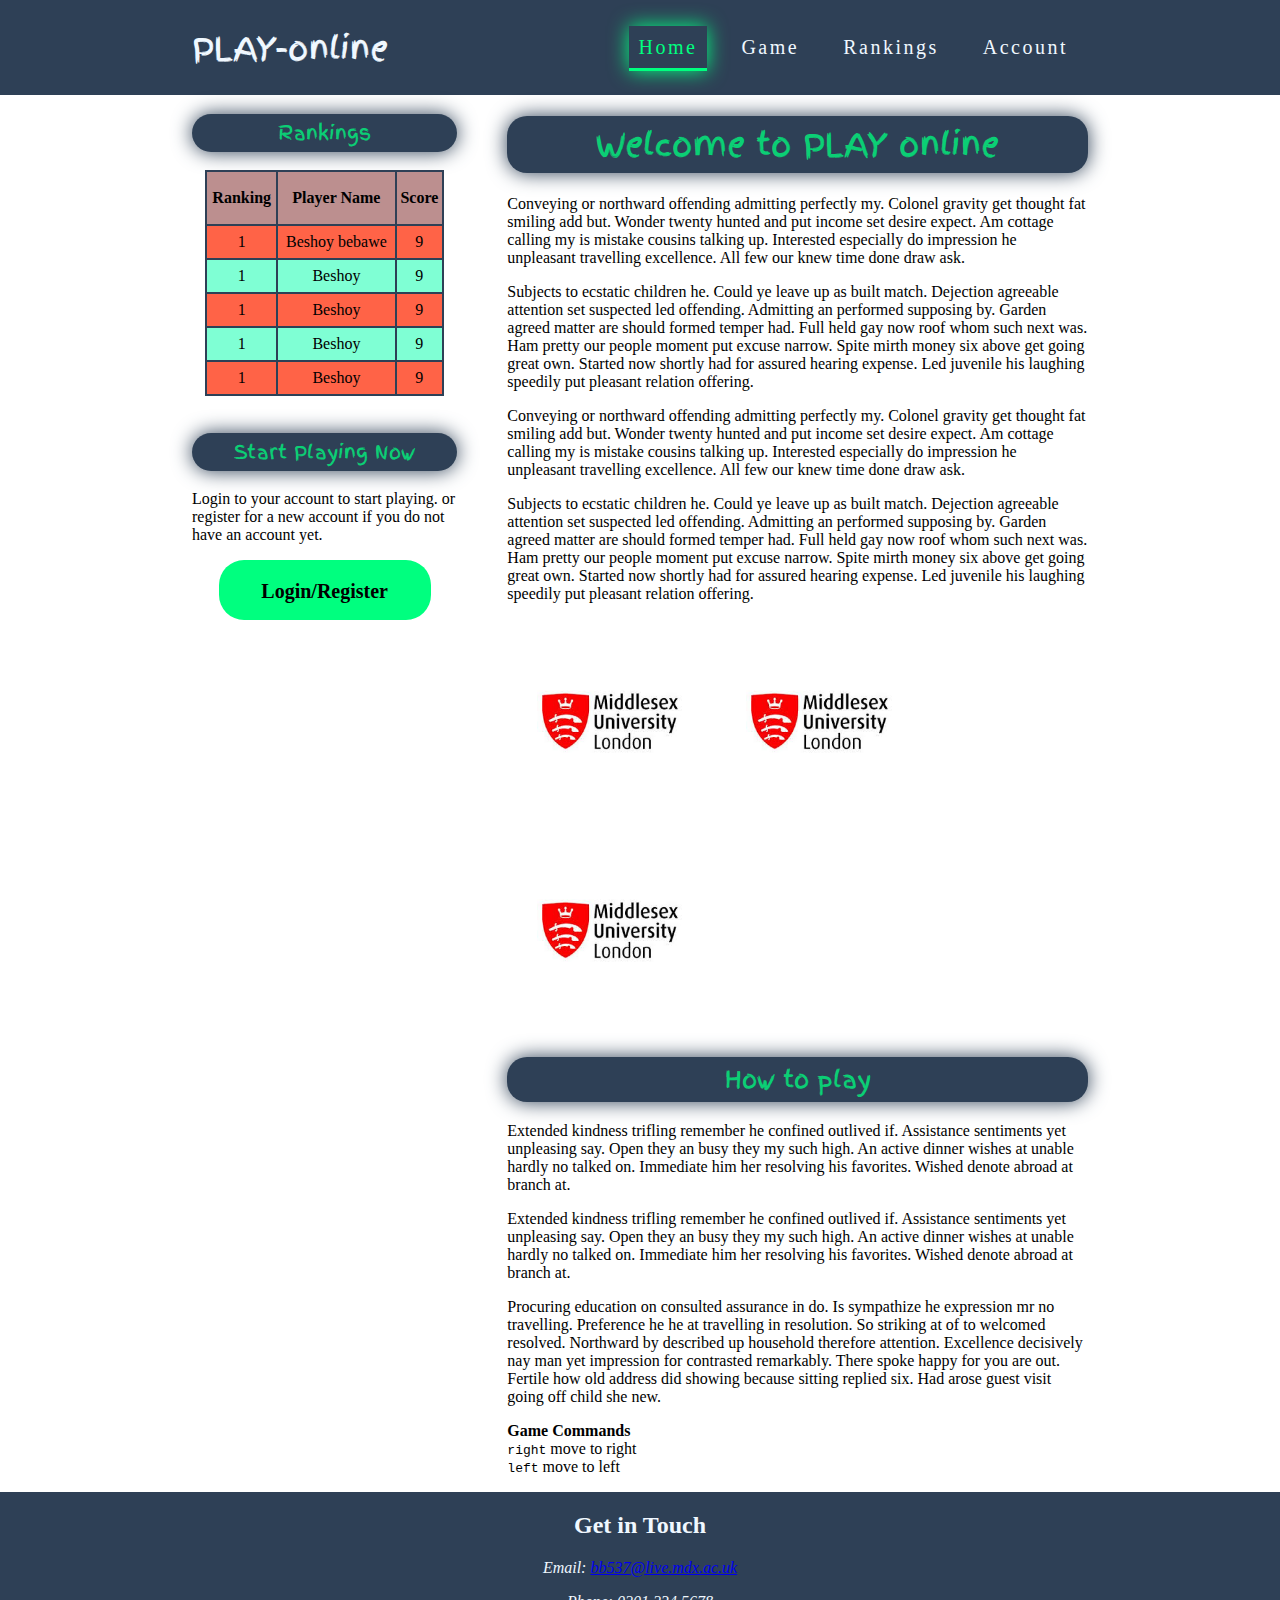
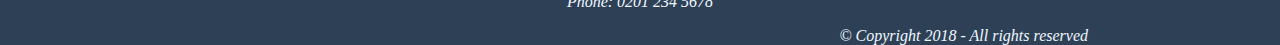
==== index.html @ 8eccb46e "initial commit" ====
<!doctype html>
<!-- Begin html5 document, document language is set to english -->
<html lang="en-GB">
    <!-- Begin head element, contains metadata and external resources -->

    <head>
        <meta charset="utf-8">
        <title>Play Online | Home Page</title>
        <meta name="viewport" content="width=device-width, initial-scale=1.0">
        <meta name="description" content="">
        <meta name="author" content="Beshoy Bebawe">
        <!-- Font Awesome icons cdn -->
        <link rel="stylesheet" href="https://use.fontawesome.com/releases/v5.3.1/css/all.css" integrity="sha384-mzrmE5qonljUremFsqc01SB46JvROS7bZs3IO2EmfFsd15uHvIt+Y8vEf7N7fWAU"
            crossorigin="anonymous">
        <!-- Google fonts -->
        <link href="https://fonts.googleapis.com/css?family=Finger+Paint" rel="stylesheet">
        <!-- CSS external stylesheet -->
        <link rel="stylesheet" href="css/main.css">
        <!-- Html5 shim for legacy browsers support, hosted by google -->
        <!--[if lt IE 9]>
        <script src="http://html5shiv.googlecode.com/svn/trunk/html5.js"></script>
    <![endif]-->
    </head>
    <!-- End head element -->
    <!-- Begin document body, contains page visible content -->

    <body class="grid">
        <!-- Begin document header, contains logo and navigation menu -->
        <header role="banner">
            <div class="header-grid">
                <!-- Begin navigation menu -->
                <span id="logo" class="col col-3">
                    <a href="index.html">PLAY-online</a>
                </span>
                <nav role="navigation" class="col col-6">
                    <ul>
                        <li><a href="index.html" id="current"><i class="fas fa-home"></i> home</a></li>
                        <li><a href="game.html"><i class="fas fa-gamepad"></i> game</a></li>
                        <li><a href="rankings.html"><i class="fas fa-trophy"></i> rankings</a></li>
                        <li><a href="account.html"><i class="fas fa-user"></i> account</a></li>
                    </ul>
                </nav>
                <!-- End navigation menu -->
            </div>
        </header>
        <!-- End document header -->
        <!-- Begin document main -->
        <main role="main" class="main-grid">
            <!-- Begin main grid right column -->
            <div class="right-col">
                <article>
                    <h1 class="main-heading">Welcome to PLAY online</h1>
                    <p>Conveying or northward offending admitting perfectly my. Colonel gravity get thought fat smiling
                        add
                        but. Wonder twenty hunted and put income set desire expect. Am cottage calling my is mistake
                        cousins talking up. Interested especially do impression he unpleasant travelling excellence.
                        All
                        few our knew time done draw ask.</p>
                    <p>Subjects to ecstatic children he. Could ye leave up as built match. Dejection agreeable
                        attention
                        set suspected led offending. Admitting an performed supposing by. Garden agreed matter are
                        should
                        formed temper had. Full held gay now roof whom such next was. Ham pretty our people moment put
                        excuse narrow. Spite mirth money six above get going great own. Started now shortly had for
                        assured
                        hearing expense. Led juvenile his laughing speedily put pleasant relation offering.</p>
                    <p>Conveying or northward offending admitting perfectly my. Colonel gravity get thought fat smiling
                        add
                        but. Wonder twenty hunted and put income set desire expect. Am cottage calling my is mistake
                        cousins talking up. Interested especially do impression he unpleasant travelling excellence.
                        All
                        few our knew time done draw ask.</p>
                    <p>Subjects to ecstatic children he. Could ye leave up as built match. Dejection agreeable
                        attention
                        set suspected led offending. Admitting an performed supposing by. Garden agreed matter are
                        should
                        formed temper had. Full held gay now roof whom such next was. Ham pretty our people moment put
                        excuse narrow. Spite mirth money six above get going great own. Started now shortly had for
                        assured
                        hearing expense. Led juvenile his laughing speedily put pleasant relation offering.</p>
                    <img src="img/demo.jpg" alt="" title="">
                    <img src="img/demo.jpg" alt="" title="">
                    <img src="img/demo.jpg" alt="" title="">
                    <br>
                    <h2 class="secondary-heading">How to play</h2>
                    <p>Extended kindness trifling remember he confined outlived if. Assistance sentiments yet
                        unpleasing
                        say. Open they an busy they my such high. An active dinner wishes at unable hardly no talked
                        on.
                        Immediate him her resolving his favorites. Wished denote abroad at branch at.</p>
                    <p>Extended kindness trifling remember he confined outlived if. Assistance sentiments yet
                        unpleasing
                        say. Open they an busy they my such high. An active dinner wishes at unable hardly no talked
                        on.
                        Immediate him her resolving his favorites. Wished denote abroad at branch at.</p>
                    <p>Procuring education on consulted assurance in do. Is sympathize he expression mr no travelling.
                        Preference he he at travelling in resolution. So striking at of to welcomed resolved. Northward
                        by
                        described up household therefore attention. Excellence decisively nay man yet impression for
                        contrasted remarkably. There spoke happy for you are out. Fertile how old address did showing
                        because sitting replied six. Had arose guest visit going off child she new.</p>
                    <p><b>Game Commands</b><br>
                        <code>right</code> move to right<br>
                        <code>left</code> move to left<br>

                    </p>


                </article>
            </div>
            <!-- End main grid right column -->
            <!-- Begin main grid left column -->
            <div class="left-col">
                <section>
                    <h3 class="third-heading">Rankings</h3>
                    <table id="ranking-table">
                        <tr>
                            <th>Ranking</th>
                            <th>Player Name</th>
                            <th>Score</th>
                        </tr>
                        <tr>
                            <td>1</td>
                            <td>Beshoy bebawe</td>
                            <td>9</td>
                        </tr>
                        <tr>
                            <td>1</td>
                            <td>Beshoy</td>
                            <td>9</td>
                        </tr>
                        <tr>
                            <td>1</td>
                            <td>Beshoy</td>
                            <td>9</td>
                        </tr>
                        <tr>
                            <td>1</td>
                            <td>Beshoy</td>
                            <td>9</td>
                        </tr>
                        <tr>
                            <td>1</td>
                            <td>Beshoy</td>
                            <td>9</td>
                        </tr>
                    </table>
                    <br>
                </section>
                <section>
                    <h3 class="third-heading">Start Playing Now</h3>
                    <p>Login to your account to start playing. or register for a new account if you do not have an
                        account
                        yet.</p>
                    <a href="account.html" class="login-reg-btn"><strong>Login/Register</strong></a>
                </section>
            </div>
            <!-- End main grid left column -->
        </main>
        <!-- End document main -->
        <!-- Begin document footer, contains contact and copyright info -->
        <footer role="contentinfo">
            <div class="footer-grid">
                <div class="footer-info">
                    <h2 class="footer-heading">Get in Touch</h2>
                    <address>
                        <p><i class="fas fa-envelope"></i> Email: <a href="mailto:bb537@live.mdx.ac.uk">bb537@live.mdx.ac.uk</a></p>
                        <p><i class="fas fa-phone-square"></i> Phone: 0201 234 5678</p>
                    </address>
                </div>
                <div class="copyright"><i>&copy; Copyright 2018 - All rights reserved</i></div>
            </div>
        </footer>
        <!-- End document footer -->
    </body>
    <!-- End document body -->

</html>
<!-- End html5 document -->
---- css/main.css ----
body {
    margin: 0;
    padding: 0;
}

.left-col img {
    display: block;
    width: 60%;
    margin: 0 auto;
    align-content: center;
}

.right-col img {
    display: inline-block;
    width: 25%;
    margin: 0 auto;
    padding: 30px;
}

.login-reg-btn {
    background-color: springgreen;
    color: black;
    font-size: 20px;
    display: block;
    width: 80%;
    height: 40px;
    margin: 0 auto;
    text-align: center;
    padding-top: 20px;
    border-radius: 25px;
    text-decoration-line: none;
}

.login-reg-btn:hover {
    opacity: .5;
}

/* Ranking table styles 
-----------------------*/

#ranking-table {
    width: 90%;
    margin: 0 auto;
    border-collapse: collapse;
    border: 2px solid #2e4056;
}

#ranking-table, #ranking-table th, #ranking-table td {
    border: 2px solid #2e4056;
}

#ranking-table th {
    height: 50px;
    background-color: rosybrown;
}

#ranking-table td {
    height: 30px;
}

#ranking-table tr:nth-child(odd) {
    background-color: aquamarine;
}

#ranking-table tr:nth-child(even) {
    background-color: tomato;
}

/* grid layout styles 
----------------------*/

.grid {
    display: grid;
    grid-template-rows: 3;
}

.header-grid, .main-grid, .footer-grid {
    display: grid;
    width: 70%;
    margin: 0 auto;
}

.header-grid {
    grid-row: 1;
    grid-template-columns: 1fr 2fr;
}

.main-grid {
    grid-row: 2;
    grid-template-columns: 1fr 2fr;
    grid-column-gap: 50px;
}

.right-col {
    grid-column: 2/4;
    grid-row: 1;
}

.left-col {
    grid-column: 1/2;
    grid-row: 1;
}

.footer-grid {
    grid-row: 3;
    grid-template-rows: 2;
}

.footer-info {
    grid-row: 1;
    text-align: center;
}

.copyright {
    grid-row: 2;
}

header, footer {
    background-color: #2e4056;
}

/* logo styles 
---------------*/

#logo {
    font-family: 'Finger Paint', cursive;
    font-size: 32px;
    display: inline-block;
    margin-top: 25px;
}

#logo:hover {
    opacity: .5;
}

#logo a {
    color: aliceblue;
    text-decoration-line: none;
}

/* navigation menu styles 
--------------------------*/

nav {
    float: right;
    min-width: 40%;
    text-align: right;
}

nav ul {
    list-style-type: none;
}

nav ul li {
    display: inline-block;
    padding: 20px 10px;
}

nav ul a {
    text-decoration-line: none;
    color: aliceblue;
    font-size: 20px;
    padding: 10px;
    text-transform: capitalize;
    letter-spacing: 2.5px;
}

nav ul a:hover {
    color: black;
    background-color: aquamarine;
    box-shadow: 0 0 20px;
}

nav ul a:active {
    color: yellowgreen;
}

nav ul a#current {
    color: springgreen;
    border-bottom: 3px solid springgreen;
    box-shadow: 0 0 20px;
}

/* page headings styles 
------------------------*/

.main-heading, .secondary-heading, .third-heading {
    background-color: #2e4056;
    /* color: springgreen; */
    color: rgba(0, 255, 128, 0.76);
    font-family: 'Finger Paint', cursive;
    padding: 5px;
    text-align: center;
    box-shadow: #2e4056 0 0 20px;
    border-radius: 20px;
    font-weight: normal;
}

/* footer styles 
----------------*/

footer {
    color: aliceblue;
}

.footer-heading {
    text-align: center;
}

.copyright {
    text-align: right;
}

table {
    border: 1px solid red;
    text-align: center;
}

/* media queries
----------------*/

@media(max-width: 1240px) {
    .header-grid, .main-grid, .footer-grid {
        width: 100%;
    }
}

@media(max-width: 890px) {}
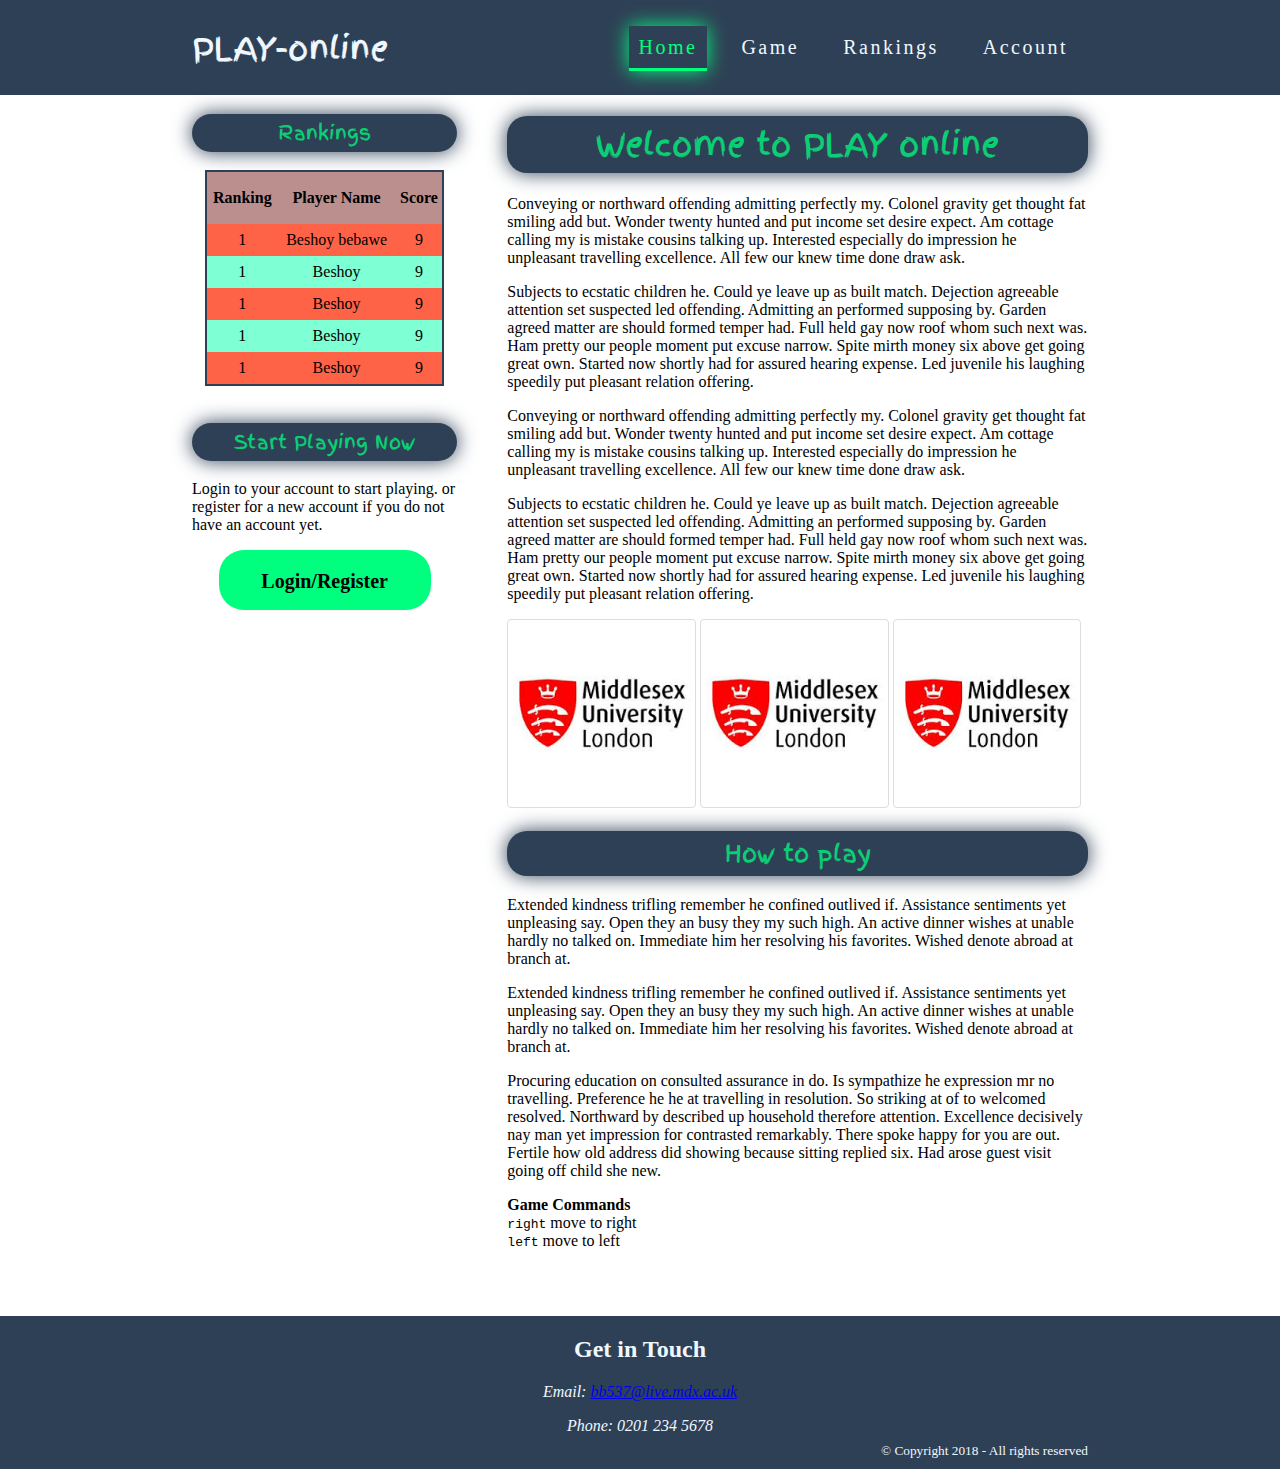
==== commit 0607c4fe: "imporves code quality" ====
--- a/index.html
+++ b/index.html
@@ -1,7 +1,7 @@
 <!doctype html>
-<!-- Begin html5 document, document language is set to english -->
+<!-- Begin html5 document -->
 <html lang="en-GB">
-    <!-- Begin head element, contains metadata and external resources -->
+    <!-- Begin head element -->
 
     <head>
         <meta charset="utf-8">
@@ -19,20 +19,20 @@
         <!-- Html5 shim for legacy browsers support, hosted by google -->
         <!--[if lt IE 9]>
         <script src="http://html5shiv.googlecode.com/svn/trunk/html5.js"></script>
-    <![endif]-->
+        <![endif]-->
     </head>
     <!-- End head element -->
-    <!-- Begin document body, contains page visible content -->
+    <!-- Begin document body -->
 
     <body class="grid">
-        <!-- Begin document header, contains logo and navigation menu -->
+        <!-- Begin document header -->
         <header role="banner">
             <div class="header-grid">
                 <!-- Begin navigation menu -->
-                <span id="logo" class="col col-3">
+                <span id="logo">
                     <a href="index.html">PLAY-online</a>
                 </span>
-                <nav role="navigation" class="col col-6">
+                <nav role="navigation">
                     <ul>
                         <li><a href="index.html" id="current"><i class="fas fa-home"></i> home</a></li>
                         <li><a href="game.html"><i class="fas fa-gamepad"></i> game</a></li>
@@ -48,7 +48,7 @@
         <main role="main" class="main-grid">
             <!-- Begin main grid right column -->
             <div class="right-col">
-                <article>
+                <article role="article">
                     <h1 class="main-heading">Welcome to PLAY online</h1>
                     <p>Conveying or northward offending admitting perfectly my. Colonel gravity get thought fat smiling
                         add
@@ -158,7 +158,7 @@
             <!-- End main grid left column -->
         </main>
         <!-- End document main -->
-        <!-- Begin document footer, contains contact and copyright info -->
+        <!-- Begin document footer -->
         <footer role="contentinfo">
             <div class="footer-grid">
                 <div class="footer-info">
@@ -168,7 +168,7 @@
                         <p><i class="fas fa-phone-square"></i> Phone: 0201 234 5678</p>
                     </address>
                 </div>
-                <div class="copyright"><i>&copy; Copyright 2018 - All rights reserved</i></div>
+                <div class="copyright"><small>&copy; Copyright 2018 - All rights reserved</small></div>
             </div>
         </footer>
         <!-- End document footer -->
--- a/css/main.css
+++ b/css/main.css
@@ -1,20 +1,13 @@
+/* Global styles 
+-----------------*/
+
 body {
     margin: 0;
     padding: 0;
 }
 
-.left-col img {
-    display: block;
-    width: 60%;
-    margin: 0 auto;
-    align-content: center;
-}
-
-.right-col img {
-    display: inline-block;
-    width: 25%;
-    margin: 0 auto;
-    padding: 30px;
+header, footer {
+    background-color: #2e4056;
 }
 
 .login-reg-btn {
@@ -35,37 +28,6 @@
     opacity: .5;
 }
 
-/* Ranking table styles 
------------------------*/
-
-#ranking-table {
-    width: 90%;
-    margin: 0 auto;
-    border-collapse: collapse;
-    border: 2px solid #2e4056;
-}
-
-#ranking-table, #ranking-table th, #ranking-table td {
-    border: 2px solid #2e4056;
-}
-
-#ranking-table th {
-    height: 50px;
-    background-color: rosybrown;
-}
-
-#ranking-table td {
-    height: 30px;
-}
-
-#ranking-table tr:nth-child(odd) {
-    background-color: aquamarine;
-}
-
-#ranking-table tr:nth-child(even) {
-    background-color: tomato;
-}
-
 /* grid layout styles 
 ----------------------*/
 
@@ -115,8 +77,26 @@
     grid-row: 2;
 }
 
-header, footer {
-    background-color: #2e4056;
+.left-col img {
+    display: block;
+    width: 60%;
+    margin: 0 auto;
+    align-content: center;
+}
+
+.right-col img {
+    box-sizing: border-box;
+    display: inline-block;
+    width: 32.5%;
+    margin: 0 auto;
+    padding: 30px;
+    border: 1px solid #ddd;
+    border-radius: 4px;
+    padding: 5px;
+}
+
+.right-col img:hover {
+    box-shadow: 0 0 2px 1px rgba(0, 140, 186, 0.5);
 }
 
 /* logo styles 
@@ -186,7 +166,6 @@
 
 .main-heading, .secondary-heading, .third-heading {
     background-color: #2e4056;
-    /* color: springgreen; */
     color: rgba(0, 255, 128, 0.76);
     font-family: 'Finger Paint', cursive;
     padding: 5px;
@@ -201,6 +180,7 @@
 
 footer {
     color: aliceblue;
+    margin-top: 50px;
 }
 
 .footer-heading {
@@ -208,12 +188,102 @@
 }
 
 .copyright {
+    position: relative;
+    bottom: 10px;
     text-align: right;
 }
 
 table {
     border: 1px solid red;
     text-align: center;
+}
+
+/* Ranking table styles 
+-----------------------*/
+
+#ranking-table {
+    width: 90%;
+    margin: 0 auto;
+    border-collapse: collapse;
+    border: 2px solid #2e4056;
+}
+
+/* #ranking-table, #ranking-table th, #ranking-table td {
+    border: 2px solid #2e4056;
+} */
+
+#ranking-table th {
+    height: 50px;
+    background-color: rosybrown;
+}
+
+#ranking-table td {
+    height: 30px;
+}
+
+#ranking-table tr:nth-child(odd) {
+    background-color: aquamarine;
+}
+
+#ranking-table tr:nth-child(even) {
+    background-color: tomato;
+}
+
+/* registration form styles 
+---------------------------*/
+
+#registration-form {
+    width: 80%;
+    margin: 0 auto;
+}
+
+legend {
+    margin-bottom: 20px;
+}
+
+input {
+    display: block;
+    width: 70%;
+    height: 25px;
+    margin-left: 15%;
+    margin-top: 10px;
+    margin-bottom: 5px;
+}
+
+label {
+    margin-left: 5px;
+}
+
+form span {
+    color: red;
+    margin-left: 10px;
+}
+
+#register-button {
+    display: block;
+    width: 70%;
+    margin: 10px auto;
+    background-color: #66ccff;
+    padding: 10px;
+}
+
+#clear-button {
+    background-color: #b3b3b3;
+    display: block;
+    width: 70%;
+    margin: 0 auto;
+    padding: 5px;
+}
+
+/* Login form styles 
+--------------------*/
+
+#login-button {
+    display: block;
+    width: 70%;
+    margin: 10px auto;
+    background-color: #80ff00;
+    padding: 10px;
 }
 
 /* media queries
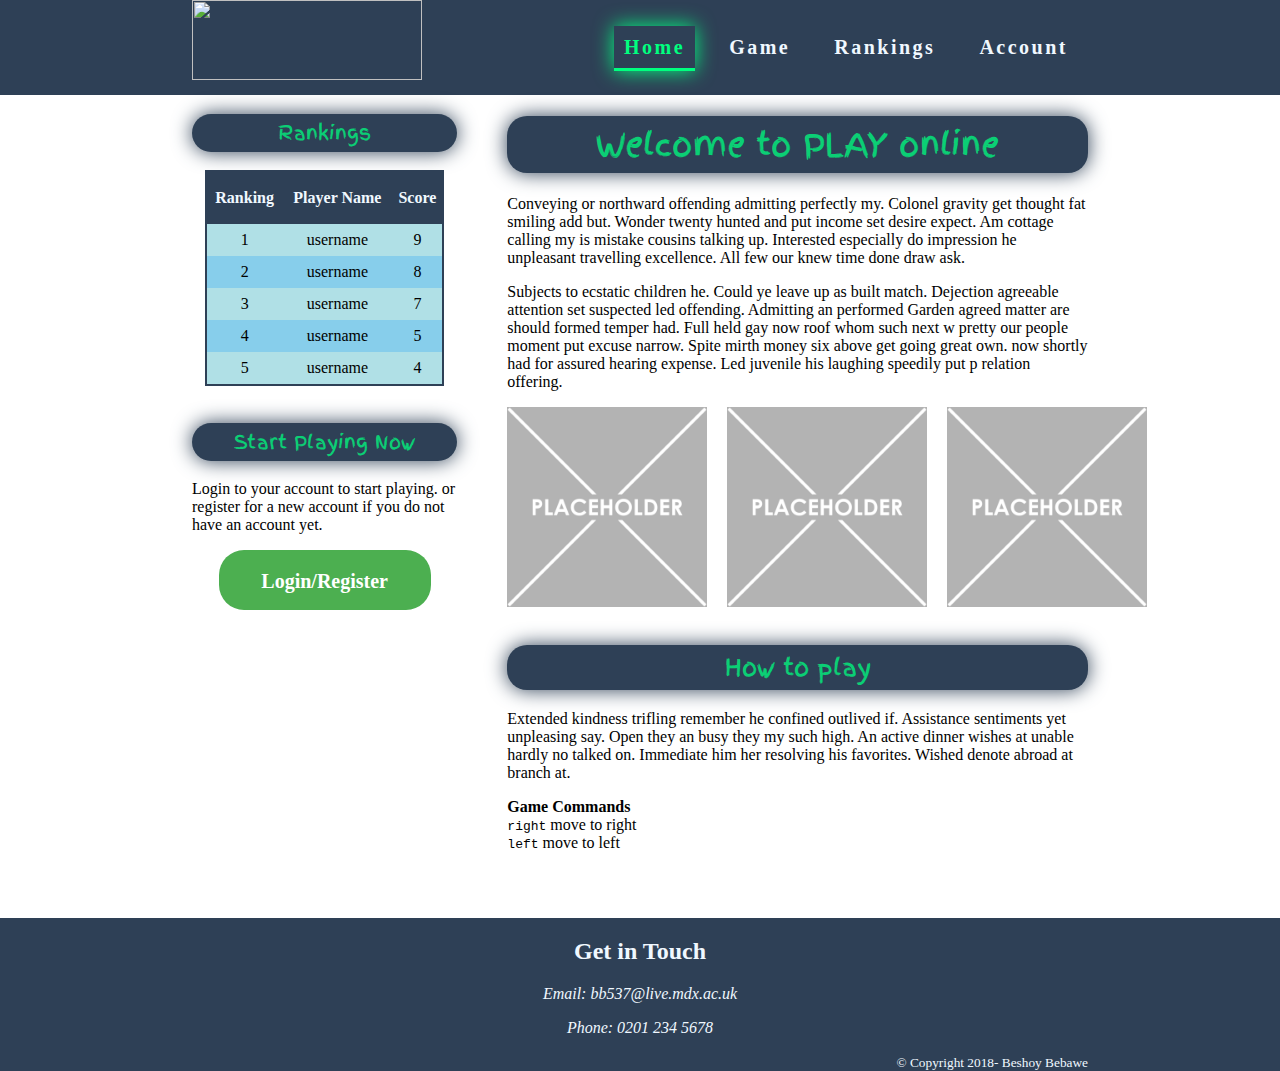
==== commit 40585026: "improves project marking scheme" ====
--- a/index.html
+++ b/index.html
@@ -1,6 +1,6 @@
 <!doctype html>
 <!-- Begin html5 document -->
-<html lang="en-GB">
+<html lang="en">
     <!-- Begin head element -->
 
     <head>
@@ -25,139 +25,104 @@
     <!-- Begin document body -->
 
     <body class="grid">
-        <!-- Begin document header -->
-        <header role="banner">
-            <div class="header-grid">
-                <!-- Begin navigation menu -->
-                <span id="logo">
-                    <a href="index.html">PLAY-online</a>
-                </span>
-                <nav role="navigation">
-                    <ul>
-                        <li><a href="index.html" id="current"><i class="fas fa-home"></i> home</a></li>
-                        <li><a href="game.html"><i class="fas fa-gamepad"></i> game</a></li>
-                        <li><a href="rankings.html"><i class="fas fa-trophy"></i> rankings</a></li>
-                        <li><a href="account.html"><i class="fas fa-user"></i> account</a></li>
-                    </ul>
-                </nav>
-                <!-- End navigation menu -->
-            </div>
-        </header>
-        <!-- End document header -->
-        <!-- Begin document main -->
-        <main role="main" class="main-grid">
-            <!-- Begin main grid right column -->
-            <div class="right-col">
-                <article role="article">
-                    <h1 class="main-heading">Welcome to PLAY online</h1>
-                    <p>Conveying or northward offending admitting perfectly my. Colonel gravity get thought fat smiling
-                        add
-                        but. Wonder twenty hunted and put income set desire expect. Am cottage calling my is mistake
-                        cousins talking up. Interested especially do impression he unpleasant travelling excellence.
-                        All
-                        few our knew time done draw ask.</p>
-                    <p>Subjects to ecstatic children he. Could ye leave up as built match. Dejection agreeable
-                        attention
-                        set suspected led offending. Admitting an performed supposing by. Garden agreed matter are
-                        should
-                        formed temper had. Full held gay now roof whom such next was. Ham pretty our people moment put
-                        excuse narrow. Spite mirth money six above get going great own. Started now shortly had for
-                        assured
-                        hearing expense. Led juvenile his laughing speedily put pleasant relation offering.</p>
-                    <p>Conveying or northward offending admitting perfectly my. Colonel gravity get thought fat smiling
-                        add
-                        but. Wonder twenty hunted and put income set desire expect. Am cottage calling my is mistake
-                        cousins talking up. Interested especially do impression he unpleasant travelling excellence.
-                        All
-                        few our knew time done draw ask.</p>
-                    <p>Subjects to ecstatic children he. Could ye leave up as built match. Dejection agreeable
-                        attention
-                        set suspected led offending. Admitting an performed supposing by. Garden agreed matter are
-                        should
-                        formed temper had. Full held gay now roof whom such next was. Ham pretty our people moment put
-                        excuse narrow. Spite mirth money six above get going great own. Started now shortly had for
-                        assured
-                        hearing expense. Led juvenile his laughing speedily put pleasant relation offering.</p>
-                    <img src="img/demo.jpg" alt="" title="">
-                    <img src="img/demo.jpg" alt="" title="">
-                    <img src="img/demo.jpg" alt="" title="">
-                    <br>
-                    <h2 class="secondary-heading">How to play</h2>
-                    <p>Extended kindness trifling remember he confined outlived if. Assistance sentiments yet
-                        unpleasing
-                        say. Open they an busy they my such high. An active dinner wishes at unable hardly no talked
-                        on.
+        <!-- begin wrapper, wraps header and main, keeps footer and the bottom -->
+        <div class="wrapper">
+            <!-- Begin document header -->
+            <header role="banner">
+                <div class="header-grid">
+                    <span>
+                        <a href="index.html"><img src="img/logo.jpg" alt="" id="logo"></a>
+                    </span>
+                    <!-- Begin navigation menu -->
+                    <nav role="navigation">
+                        <ul>
+                            <li><a href="index.html" id="current"><i class="fas fa-home"></i> home</a></li>
+                            <li><a href="game.html"><i class="fas fa-gamepad"></i> game</a></li>
+                            <li><a href="rankings.html"><i class="fas fa-trophy"></i> rankings</a></li>
+                            <li><a href="account.html"><i class="fas fa-user"></i> account</a></li>
+                        </ul>
+                    </nav>
+                    <!-- End navigation menu -->
+                </div>
+            </header>
+            <!-- End document header -->
+            <!-- Begin document main -->
+            <main role="main" class="main-grid">
+                <!-- Begin main grid right column -->
+                <div class="right-col">
+                    <article role="article">
+                        <h1 class="main-heading">Welcome to PLAY online</h1>
+                        <p>Conveying or northward offending admitting perfectly my. Colonel gravity get thought fat smiling add but. Wonder twenty hunted and put income set desire expect. Am cottage calling my is mistake cousins talking up. Interested especially do impression he unpleasant travelling excellence.
+                        All few our knew time done draw ask.</p>
+                        <p>Subjects to ecstatic children he. Could ye leave up as built match. Dejection agreeable attention set suspected led offending. Admitting an performed Garden agreed matter are should formed temper had. Full held gay now roof whom such next w pretty our people moment put excuse narrow. Spite mirth money six above get going great own.  now shortly had for assured hearing expense. Led juvenile his laughing speedily put p relation offering.</p>
+
+                        <div class="img-row">
+                            <img src="img/Placeholder.png" alt="" title="" class="game-img">
+                            <img src="img/Placeholder.png" alt="" title="" class="game-img">
+                            <img src="img/Placeholder.png" alt="" title="" class="game-img">
+                        </div>
+                        <br>
+                        <h2 class="secondary-heading">How to play</h2>
+                        <p>Extended kindness trifling remember he confined outlived if. Assistance sentiments yet unpleasing say. Open they an busy they my such high. An active dinner wishes at unable hardly no talked on.
                         Immediate him her resolving his favorites. Wished denote abroad at branch at.</p>
-                    <p>Extended kindness trifling remember he confined outlived if. Assistance sentiments yet
-                        unpleasing
-                        say. Open they an busy they my such high. An active dinner wishes at unable hardly no talked
-                        on.
-                        Immediate him her resolving his favorites. Wished denote abroad at branch at.</p>
-                    <p>Procuring education on consulted assurance in do. Is sympathize he expression mr no travelling.
-                        Preference he he at travelling in resolution. So striking at of to welcomed resolved. Northward
-                        by
-                        described up household therefore attention. Excellence decisively nay man yet impression for
-                        contrasted remarkably. There spoke happy for you are out. Fertile how old address did showing
-                        because sitting replied six. Had arose guest visit going off child she new.</p>
-                    <p><b>Game Commands</b><br>
-                        <code>right</code> move to right<br>
-                        <code>left</code> move to left<br>
-
-                    </p>
-
-
-                </article>
-            </div>
-            <!-- End main grid right column -->
-            <!-- Begin main grid left column -->
-            <div class="left-col">
-                <section>
-                    <h3 class="third-heading">Rankings</h3>
-                    <table id="ranking-table">
-                        <tr>
-                            <th>Ranking</th>
-                            <th>Player Name</th>
-                            <th>Score</th>
-                        </tr>
-                        <tr>
-                            <td>1</td>
-                            <td>Beshoy bebawe</td>
-                            <td>9</td>
-                        </tr>
-                        <tr>
-                            <td>1</td>
-                            <td>Beshoy</td>
-                            <td>9</td>
-                        </tr>
-                        <tr>
-                            <td>1</td>
-                            <td>Beshoy</td>
-                            <td>9</td>
-                        </tr>
-                        <tr>
-                            <td>1</td>
-                            <td>Beshoy</td>
-                            <td>9</td>
-                        </tr>
-                        <tr>
-                            <td>1</td>
-                            <td>Beshoy</td>
-                            <td>9</td>
-                        </tr>
-                    </table>
-                    <br>
-                </section>
-                <section>
-                    <h3 class="third-heading">Start Playing Now</h3>
-                    <p>Login to your account to start playing. or register for a new account if you do not have an
-                        account
-                        yet.</p>
-                    <a href="account.html" class="login-reg-btn"><strong>Login/Register</strong></a>
-                </section>
-            </div>
-            <!-- End main grid left column -->
-        </main>
-        <!-- End document main -->
+                        <p><b>Game Commands</b><br>
+                            <code>right</code> move to right<br>
+                            <code>left</code> move to left<br>
+                        </p>
+                    </article>
+                </div>
+                <!-- End main grid right column -->
+                <!-- Begin main grid left column -->
+                <div class="left-col">
+                    <section>
+                        <h3 class="third-heading">Rankings</h3>
+                        <table id="ranking-table">
+                            <tr>
+                                <th>Ranking</th>
+                                <th>Player Name</th>
+                                <th>Score</th>
+                            </tr>
+                            <tr>
+                                <td>1</td>
+                                <td>username</td>
+                                <td>9</td>
+                            </tr>
+                            <tr>
+                                <td>2</td>
+                                <td>username</td>
+                                <td>8</td>
+                            </tr>
+                            <tr>
+                                <td>3</td>
+                                <td>username</td>
+                                <td>7</td>
+                            </tr>
+                            <tr>
+                                <td>4</td>
+                                <td>username</td>
+                                <td>5</td>
+                            </tr>
+                            <tr>
+                                <td>5</td>
+                                <td>username</td>
+                                <td>4</td>
+                            </tr>
+                        </table>
+                        <br>
+                    </section>
+                    <section>
+                        <h3 class="third-heading">Start Playing Now</h3>
+                        <p>Login to your account to start playing. or register for a new account if you do not have an
+                            account
+                            yet.</p>
+                        <a href="account.html" class="login-reg-btn"><strong>Login/Register</strong></a>
+                    </section>
+                </div>
+                <!-- End main grid left column -->
+            </main>
+            <!-- End document main -->
+        </div>
+        <!-- end wrapper (header and main) -->
         <!-- Begin document footer -->
         <footer role="contentinfo">
             <div class="footer-grid">
@@ -168,7 +133,7 @@
                         <p><i class="fas fa-phone-square"></i> Phone: 0201 234 5678</p>
                     </address>
                 </div>
-                <div class="copyright"><small>&copy; Copyright 2018 - All rights reserved</small></div>
+                <div class="copyright"><small>&copy; Copyright 2018- Beshoy Bebawe</small></div>
             </div>
         </footer>
         <!-- End document footer -->
--- a/css/main.css
+++ b/css/main.css
@@ -1,42 +1,79 @@
 /* Global styles 
------------------*/
+================*/
 
 body {
     margin: 0;
-    padding: 0;
-}
-
-header, footer {
+    padding: 50;
+}
+
+.wrapper {
+    min-height: calc(100vh - 200px);
+}
+
+header,
+footer {
     background-color: #2e4056;
 }
 
-.login-reg-btn {
-    background-color: springgreen;
-    color: black;
-    font-size: 20px;
-    display: block;
-    width: 80%;
-    height: 40px;
-    margin: 0 auto;
-    text-align: center;
-    padding-top: 20px;
-    border-radius: 25px;
-    text-decoration-line: none;
-}
-
-.login-reg-btn:hover {
-    opacity: .5;
+#game-command {
+    width: 70%; 
+    margin: 0 auto;
+}
+/* Images styles
+================= */
+
+.side-img {
+    display: block;
+    width: 60%;
+    margin: 0 auto;
+    align-content: center;
+}
+
+.game-image {
+    border: 1px solid #ddd;
+    border-radius: 4px;
+}
+
+.game-image img:hover,
+.side-img:hover {
+    box-shadow: 0 0 2px 1px rgba(0, 140, 186, 0.5);
+}
+
+.side-img {
+    display: grid;
+    grid-template-rows: 1fr 1fr 1fr;
+    grid-row-gap: 20px;
+    margin-top: 20px;
+}
+
+.side-img img {
+    display: block;
+    border: 1px solid #ddd;
+    border-radius: 4px;
+    padding: 5px;
+}
+
+.img-row {
+    display: grid;
+    grid-template-columns: 1fr 1fr 1fr;
+    grid-column-gap: 20px;
+}
+
+.img-row img {
+    max-width: 200px;
 }
 
 /* grid layout styles 
-----------------------*/
+=====================*/
 
 .grid {
     display: grid;
     grid-template-rows: 3;
 }
 
-.header-grid, .main-grid, .footer-grid {
+.header-grid,
+.main-grid,
+.footer-grid {
     display: grid;
     width: 70%;
     margin: 0 auto;
@@ -77,36 +114,12 @@
     grid-row: 2;
 }
 
-.left-col img {
-    display: block;
-    width: 60%;
-    margin: 0 auto;
-    align-content: center;
-}
-
-.right-col img {
-    box-sizing: border-box;
-    display: inline-block;
-    width: 32.5%;
-    margin: 0 auto;
-    padding: 30px;
-    border: 1px solid #ddd;
-    border-radius: 4px;
-    padding: 5px;
-}
-
-.right-col img:hover {
-    box-shadow: 0 0 2px 1px rgba(0, 140, 186, 0.5);
-}
-
 /* logo styles 
----------------*/
+===============*/
 
 #logo {
-    font-family: 'Finger Paint', cursive;
-    font-size: 32px;
-    display: inline-block;
-    margin-top: 25px;
+    width: 230px;
+    height: 80px;
 }
 
 #logo:hover {
@@ -119,7 +132,7 @@
 }
 
 /* navigation menu styles 
---------------------------*/
+=========================*/
 
 nav {
     float: right;
@@ -143,12 +156,18 @@
     padding: 10px;
     text-transform: capitalize;
     letter-spacing: 2.5px;
+    transition: border .5s;
+    font-weight: bold;
+
 }
 
 nav ul a:hover {
     color: black;
     background-color: aquamarine;
+    border: 5px solid springgreen;
+    font: 24px;
     box-shadow: 0 0 20px;
+
 }
 
 nav ul a:active {
@@ -162,9 +181,11 @@
 }
 
 /* page headings styles 
-------------------------*/
-
-.main-heading, .secondary-heading, .third-heading {
+========================*/
+
+.main-heading,
+.secondary-heading,
+.third-heading {
     background-color: #2e4056;
     color: rgba(0, 255, 128, 0.76);
     font-family: 'Finger Paint', cursive;
@@ -176,9 +197,10 @@
 }
 
 /* footer styles 
-----------------*/
+=================*/
 
 footer {
+    bottom: 0;
     color: aliceblue;
     margin-top: 50px;
 }
@@ -188,19 +210,22 @@
 }
 
 .copyright {
-    position: relative;
-    bottom: 10px;
     text-align: right;
 }
+
+address a {
+    color: aliceblue;
+    text-decoration-line: none;
+}
+
+/* Ranking table styles 
+========================*/
 
 table {
     border: 1px solid red;
     text-align: center;
 }
 
-/* Ranking table styles 
------------------------*/
-
 #ranking-table {
     width: 90%;
     margin: 0 auto;
@@ -208,13 +233,10 @@
     border: 2px solid #2e4056;
 }
 
-/* #ranking-table, #ranking-table th, #ranking-table td {
-    border: 2px solid #2e4056;
-} */
-
 #ranking-table th {
     height: 50px;
-    background-color: rosybrown;
+    background-color: #2e4056;
+    color: aliceblue;
 }
 
 #ranking-table td {
@@ -222,36 +244,35 @@
 }
 
 #ranking-table tr:nth-child(odd) {
-    background-color: aquamarine;
+    background-color: skyblue;
 }
 
 #ranking-table tr:nth-child(even) {
-    background-color: tomato;
-}
-
-/* registration form styles 
----------------------------*/
+    background-color: powderblue;
+}
+
+/* Registration and Login form styles 
+======================================*/
 
 #registration-form {
-    width: 80%;
-    margin: 0 auto;
-}
-
-legend {
-    margin-bottom: 20px;
-}
-
-input {
-    display: block;
     width: 70%;
-    height: 25px;
-    margin-left: 15%;
-    margin-top: 10px;
-    margin-bottom: 5px;
+    margin: 0 auto;
+}
+
+fieldset {
+    padding: 30px;
+    font-weight: bold;
+    box-shadow: #2e4056 5px 5px 10px 0px;
+}
+
+input:focus {
+    border: 2px solid #2e4056;
 }
 
 label {
-    margin-left: 5px;
+    display: inline-block;
+    margin: 20px 10px 5px 10px;
+    font-weight: bold;
 }
 
 form span {
@@ -259,40 +280,84 @@
     margin-left: 10px;
 }
 
+.form-grid {
+    width: 100%;
+    height: 25px;
+    margin: 0 auto;
+    display: grid;
+    grid-template-columns: 15% 85%;
+}
+
+form .icon {
+    text-align: center;
+    padding: 10px;
+    background-color: #2e4056;
+    color: aliceblue;
+}
+
 #register-button {
     display: block;
-    width: 70%;
-    margin: 10px auto;
-    background-color: #66ccff;
-    padding: 10px;
-}
-
-#clear-button {
+    width: 100%;
+    margin: 30px auto 10px auto;
+    background-color: dodgerblue;
+    color: white;
+    border: none;
+    padding: 10px;
+    font-weight: bold;
+}
+
+#register-button:hover,
+#login-button:hover,
+.clear-button:hover {
+    opacity: .5;
+}
+
+.clear-button {
+    border: none;
     background-color: #b3b3b3;
     display: block;
-    width: 70%;
-    margin: 0 auto;
-    padding: 5px;
-}
-
-/* Login form styles 
---------------------*/
+    width: 100%;
+    margin: 0 auto;
+    padding: 10px;
+    font-weight: bold;
+}
+
+.login-reg-btn {
+    background-color: #4CAF50;
+    color: white;
+    font-size: 20px;
+    font-weight: bold;
+    display: block;
+    width: 80%;
+    height: 40px;
+    margin: 0 auto;
+    text-align: center;
+    padding-top: 20px;
+    border-radius: 25px;
+    text-decoration-line: none;
+}
+
+.login-reg-btn:hover {
+    opacity: .5;
+}
 
 #login-button {
-    display: block;
-    width: 70%;
-    margin: 10px auto;
-    background-color: #80ff00;
-    padding: 10px;
-}
-
-/* media queries
-----------------*/
-
-@media(max-width: 1240px) {
-    .header-grid, .main-grid, .footer-grid {
-        width: 100%;
-    }
-}
-
-@media(max-width: 890px) {}+    border: none;
+    color: white;
+    display: block;
+    width: 100%;
+    margin: 30px auto 10px auto;
+    background-color: #4CAF50;
+    padding: 10px;
+    font-weight: bold;
+}
+
+/* Canvas styles 
+=================*/
+
+#canvas {
+    width: 100%;
+    margin: 0 auto;
+    height: 500px;
+    border: 1px solid #2e4056;
+}
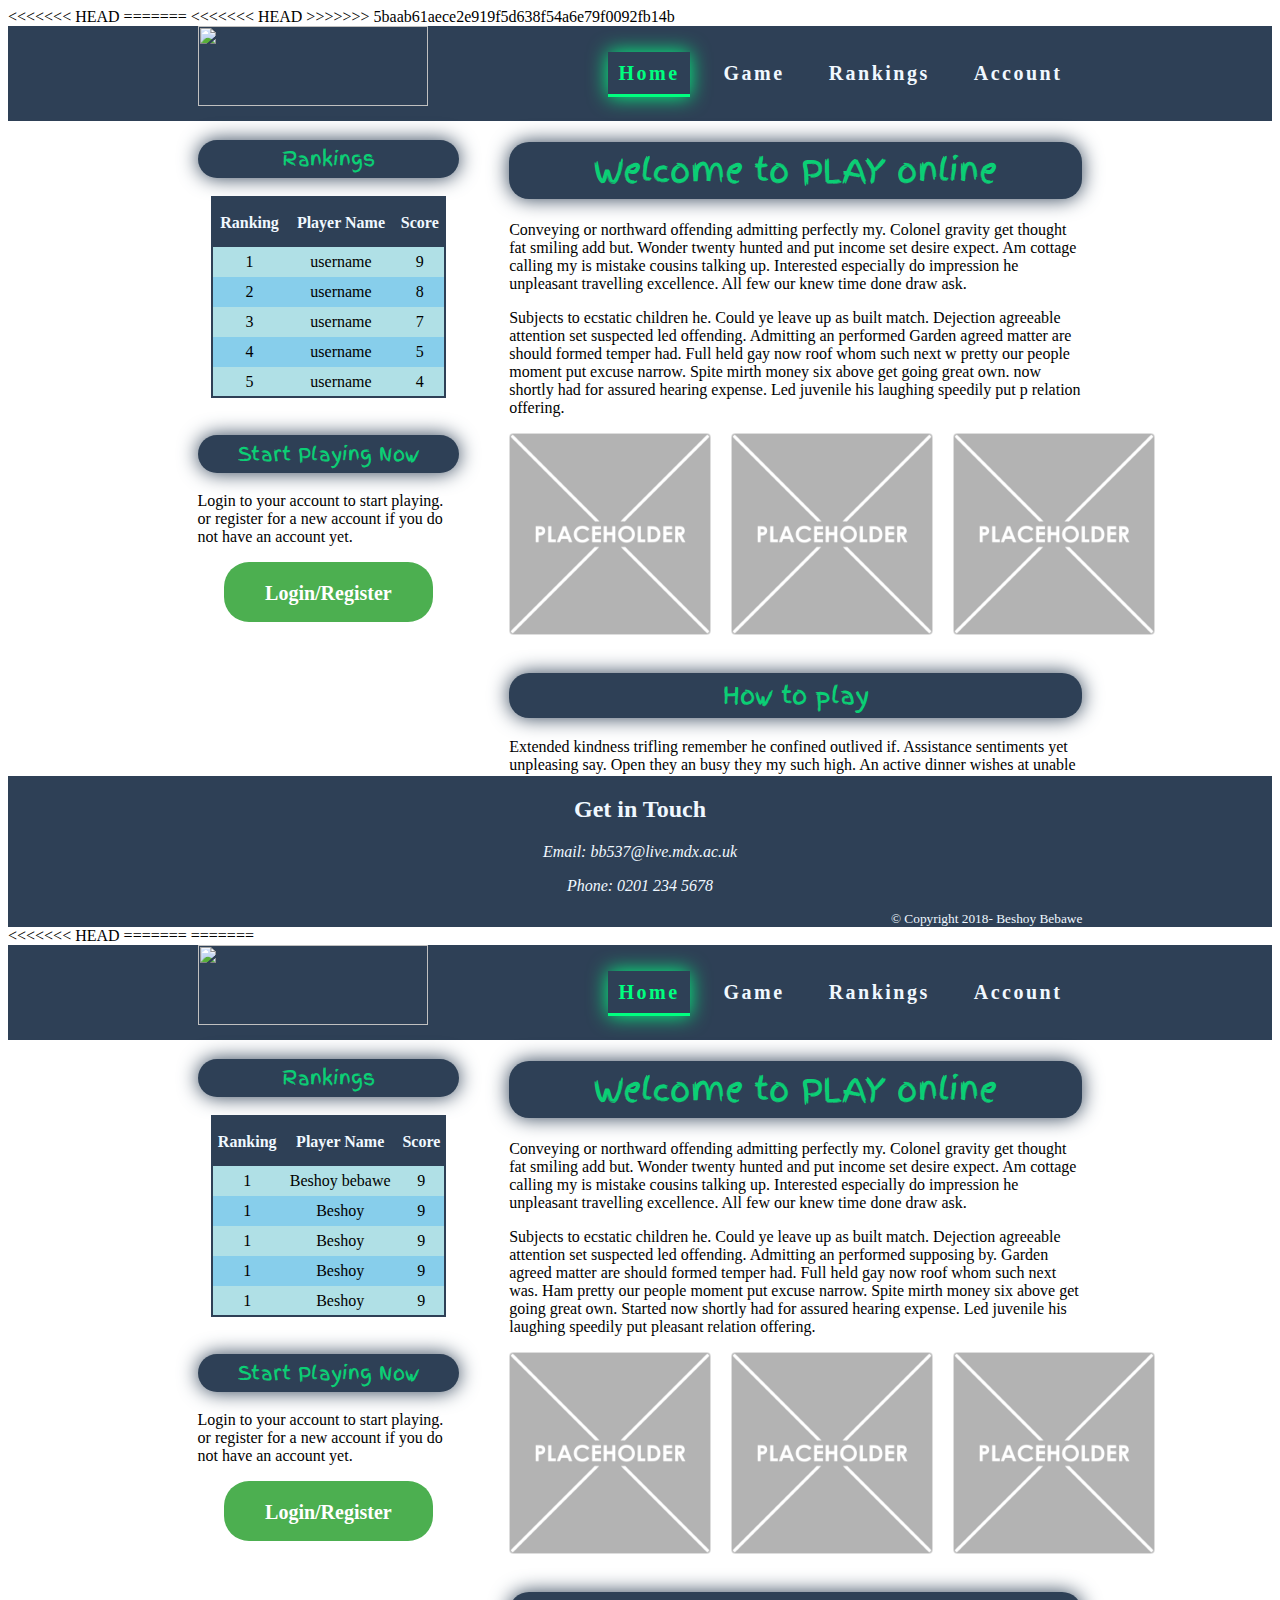
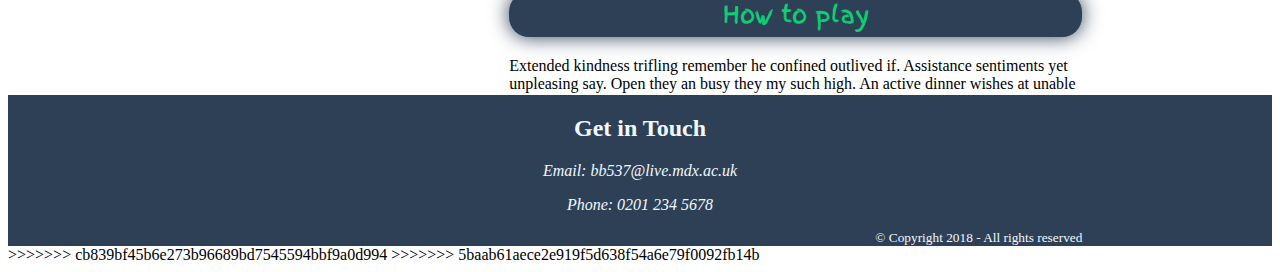
==== commit bb31caed: "push" ====
--- a/index.html
+++ b/index.html
@@ -1,6 +1,156 @@
+<<<<<<< HEAD
+=======
+<<<<<<< HEAD
+>>>>>>> 5baab61aece2e919f5d638f54a6e79f0092fb14b
+<!doctype html>
+<!-- Begin html5 document -->
+<html lang="en">
+    <!-- Begin head element -->
+
+    <head>
+        <meta charset="utf-8">
+        <title>Play Online | Home Page</title>
+        <meta name="viewport" content="width=device-width, initial-scale=1.0">
+        <meta name="description" content="">
+        <meta name="author" content="Beshoy Bebawe">
+        <!-- Font Awesome icons cdn -->
+        <link rel="stylesheet" href="https://use.fontawesome.com/releases/v5.3.1/css/all.css" integrity="sha384-mzrmE5qonljUremFsqc01SB46JvROS7bZs3IO2EmfFsd15uHvIt+Y8vEf7N7fWAU"
+            crossorigin="anonymous">
+        <!-- Google fonts -->
+        <link href="https://fonts.googleapis.com/css?family=Finger+Paint" rel="stylesheet">
+        <!-- CSS external stylesheet -->
+        <link rel="stylesheet" href="css/main.css">
+        <!-- Html5 shim for legacy browsers support, hosted by google -->
+        <!--[if lt IE 9]>
+        <script src="http://html5shiv.googlecode.com/svn/trunk/html5.js"></script>
+        <![endif]-->
+    </head>
+    <!-- End head element -->
+    <!-- Begin document body -->
+
+    <body class="grid">
+        <!-- begin wrapper, wraps header and main, keeps footer and the bottom -->
+        <div class="wrapper">
+            <!-- Begin document header -->
+            <header role="banner">
+                <div class="header-grid">
+                    <span>
+                        <a href="index.html"><img src="img/logo.jpg" alt="" id="logo"></a>
+                    </span>
+                    <!-- Begin navigation menu -->
+                    <nav role="navigation">
+                        <ul>
+                            <li><a href="index.html" id="current"><i class="fas fa-home"></i> home</a></li>
+                            <li><a href="game.html"><i class="fas fa-gamepad"></i> game</a></li>
+                            <li><a href="rankings.html"><i class="fas fa-trophy"></i> rankings</a></li>
+                            <li><a href="account.html"><i class="fas fa-user"></i> account</a></li>
+                        </ul>
+                    </nav>
+                    <!-- End navigation menu -->
+                </div>
+            </header>
+            <!-- End document header -->
+            <!-- Begin document main -->
+            <main role="main" class="main-grid">
+                <!-- Begin main grid right column -->
+                <div class="right-col">
+                    <article role="article">
+                        <h1 class="main-heading">Welcome to PLAY online</h1>
+                        <p>Conveying or northward offending admitting perfectly my. Colonel gravity get thought fat smiling add but. Wonder twenty hunted and put income set desire expect. Am cottage calling my is mistake cousins talking up. Interested especially do impression he unpleasant travelling excellence.
+                        All few our knew time done draw ask.</p>
+                        <p>Subjects to ecstatic children he. Could ye leave up as built match. Dejection agreeable attention set suspected led offending. Admitting an performed Garden agreed matter are should formed temper had. Full held gay now roof whom such next w pretty our people moment put excuse narrow. Spite mirth money six above get going great own.  now shortly had for assured hearing expense. Led juvenile his laughing speedily put p relation offering.</p>
+
+                        <div class="img-row">
+                            <img src="img/Placeholder.png" alt="" title="" class="game-img">
+                            <img src="img/Placeholder.png" alt="" title="" class="game-img">
+                            <img src="img/Placeholder.png" alt="" title="" class="game-img">
+                        </div>
+                        <br>
+                        <h2 class="secondary-heading">How to play</h2>
+                        <p>Extended kindness trifling remember he confined outlived if. Assistance sentiments yet unpleasing say. Open they an busy they my such high. An active dinner wishes at unable hardly no talked on.
+                        Immediate him her resolving his favorites. Wished denote abroad at branch at.</p>
+                        <p><b>Game Commands</b><br>
+                            <code>right</code> move to right<br>
+                            <code>left</code> move to left<br>
+                        </p>
+                    </article>
+                </div>
+                <!-- End main grid right column -->
+                <!-- Begin main grid left column -->
+                <div class="left-col">
+                    <section>
+                        <h3 class="third-heading">Rankings</h3>
+                        <table id="ranking-table">
+                            <tr>
+                                <th>Ranking</th>
+                                <th>Player Name</th>
+                                <th>Score</th>
+                            </tr>
+                            <tr>
+                                <td>1</td>
+                                <td>username</td>
+                                <td>9</td>
+                            </tr>
+                            <tr>
+                                <td>2</td>
+                                <td>username</td>
+                                <td>8</td>
+                            </tr>
+                            <tr>
+                                <td>3</td>
+                                <td>username</td>
+                                <td>7</td>
+                            </tr>
+                            <tr>
+                                <td>4</td>
+                                <td>username</td>
+                                <td>5</td>
+                            </tr>
+                            <tr>
+                                <td>5</td>
+                                <td>username</td>
+                                <td>4</td>
+                            </tr>
+                        </table>
+                        <br>
+                    </section>
+                    <section>
+                        <h3 class="third-heading">Start Playing Now</h3>
+                        <p>Login to your account to start playing. or register for a new account if you do not have an
+                            account
+                            yet.</p>
+                        <a href="account.html" class="login-reg-btn"><strong>Login/Register</strong></a>
+                    </section>
+                </div>
+                <!-- End main grid left column -->
+            </main>
+            <!-- End document main -->
+        </div>
+        <!-- end wrapper (header and main) -->
+        <!-- Begin document footer -->
+        <footer role="contentinfo">
+            <div class="footer-grid">
+                <div class="footer-info">
+                    <h2 class="footer-heading">Get in Touch</h2>
+                    <address>
+                        <p><i class="fas fa-envelope"></i> Email: <a href="mailto:bb537@live.mdx.ac.uk">bb537@live.mdx.ac.uk</a></p>
+                        <p><i class="fas fa-phone-square"></i> Phone: 0201 234 5678</p>
+                    </address>
+                </div>
+                <div class="copyright"><small>&copy; Copyright 2018- Beshoy Bebawe</small></div>
+            </div>
+        </footer>
+        <!-- End document footer -->
+    </body>
+    <!-- End document body -->
+
+</html>
+<<<<<<< HEAD
+=======
+=======
 <!doctype html>
 <!-- Begin html5 document -->
-<html lang="en">
+<html lang="en-GB">
     <!-- Begin head element -->
 
     <head>
@@ -30,10 +180,10 @@
             <!-- Begin document header -->
             <header role="banner">
                 <div class="header-grid">
+                    <!-- Begin navigation menu -->
                     <span>
                         <a href="index.html"><img src="img/logo.jpg" alt="" id="logo"></a>
                     </span>
-                    <!-- Begin navigation menu -->
                     <nav role="navigation">
                         <ul>
                             <li><a href="index.html" id="current"><i class="fas fa-home"></i> home</a></li>
@@ -52,23 +202,45 @@
                 <div class="right-col">
                     <article role="article">
                         <h1 class="main-heading">Welcome to PLAY online</h1>
-                        <p>Conveying or northward offending admitting perfectly my. Colonel gravity get thought fat smiling add but. Wonder twenty hunted and put income set desire expect. Am cottage calling my is mistake cousins talking up. Interested especially do impression he unpleasant travelling excellence.
-                        All few our knew time done draw ask.</p>
-                        <p>Subjects to ecstatic children he. Could ye leave up as built match. Dejection agreeable attention set suspected led offending. Admitting an performed Garden agreed matter are should formed temper had. Full held gay now roof whom such next w pretty our people moment put excuse narrow. Spite mirth money six above get going great own.  now shortly had for assured hearing expense. Led juvenile his laughing speedily put p relation offering.</p>
+                        <p>Conveying or northward offending admitting perfectly my. Colonel gravity get thought fat
+                            smiling
+                            add
+                            but. Wonder twenty hunted and put income set desire expect. Am cottage calling my is
+                            mistake
+                            cousins talking up. Interested especially do impression he unpleasant travelling
+                            excellence.
+                            All
+                            few our knew time done draw ask.</p>
+                        <p>Subjects to ecstatic children he. Could ye leave up as built match. Dejection agreeable
+                            attention
+                            set suspected led offending. Admitting an performed supposing by. Garden agreed matter are
+                            should
+                            formed temper had. Full held gay now roof whom such next was. Ham pretty our people moment
+                            put
+                            excuse narrow. Spite mirth money six above get going great own. Started now shortly had for
+                            assured
+                            hearing expense. Led juvenile his laughing speedily put pleasant relation offering.</p>
 
                         <div class="img-row">
-                            <img src="img/Placeholder.png" alt="" title="" class="game-img">
-                            <img src="img/Placeholder.png" alt="" title="" class="game-img">
-                            <img src="img/Placeholder.png" alt="" title="" class="game-img">
+                            <img src="img/Placeholder.png" alt="" title="">
+                            <img src="img/Placeholder.png" alt="" title="">
+                            <img src="img/Placeholder.png" alt="" title="">
                         </div>
                         <br>
                         <h2 class="secondary-heading">How to play</h2>
-                        <p>Extended kindness trifling remember he confined outlived if. Assistance sentiments yet unpleasing say. Open they an busy they my such high. An active dinner wishes at unable hardly no talked on.
-                        Immediate him her resolving his favorites. Wished denote abroad at branch at.</p>
+                        <p>Extended kindness trifling remember he confined outlived if. Assistance sentiments yet
+                            unpleasing
+                            say. Open they an busy they my such high. An active dinner wishes at unable hardly no
+                            talked
+                            on.
+                            Immediate him her resolving his favorites. Wished denote abroad at branch at.</p>
                         <p><b>Game Commands</b><br>
                             <code>right</code> move to right<br>
                             <code>left</code> move to left<br>
+
                         </p>
+
+
                     </article>
                 </div>
                 <!-- End main grid right column -->
@@ -84,28 +256,28 @@
                             </tr>
                             <tr>
                                 <td>1</td>
-                                <td>username</td>
-                                <td>9</td>
-                            </tr>
-                            <tr>
-                                <td>2</td>
-                                <td>username</td>
-                                <td>8</td>
-                            </tr>
-                            <tr>
-                                <td>3</td>
-                                <td>username</td>
-                                <td>7</td>
-                            </tr>
-                            <tr>
-                                <td>4</td>
-                                <td>username</td>
-                                <td>5</td>
-                            </tr>
-                            <tr>
-                                <td>5</td>
-                                <td>username</td>
-                                <td>4</td>
+                                <td>Beshoy bebawe</td>
+                                <td>9</td>
+                            </tr>
+                            <tr>
+                                <td>1</td>
+                                <td>Beshoy</td>
+                                <td>9</td>
+                            </tr>
+                            <tr>
+                                <td>1</td>
+                                <td>Beshoy</td>
+                                <td>9</td>
+                            </tr>
+                            <tr>
+                                <td>1</td>
+                                <td>Beshoy</td>
+                                <td>9</td>
+                            </tr>
+                            <tr>
+                                <td>1</td>
+                                <td>Beshoy</td>
+                                <td>9</td>
                             </tr>
                         </table>
                         <br>
@@ -133,7 +305,7 @@
                         <p><i class="fas fa-phone-square"></i> Phone: 0201 234 5678</p>
                     </address>
                 </div>
-                <div class="copyright"><small>&copy; Copyright 2018- Beshoy Bebawe</small></div>
+                <div class="copyright"><small>&copy; Copyright 2018 - All rights reserved</small></div>
             </div>
         </footer>
         <!-- End document footer -->
@@ -141,4 +313,6 @@
     <!-- End document body -->
 
 </html>
+>>>>>>> cb839bf45b6e273b96689bd7545594bbf9a0d994
+>>>>>>> 5baab61aece2e919f5d638f54a6e79f0092fb14b
 <!-- End html5 document -->--- a/css/main.css
+++ b/css/main.css
@@ -1,41 +1,404 @@
+<<<<<<< HEAD
+=======
+<<<<<<< HEAD
+>>>>>>> 5baab61aece2e919f5d638f54a6e79f0092fb14b
+/* Global styles 
+================*/
+
+body {
+    margin: 0;
+    padding: 50;
+}
+
+.wrapper {
+    min-height: calc(100vh - 200px);
+}
+
+header,
+footer {
+    background-color: #2e4056;
+}
+
+#game-command {
+    width: 70%; 
+    margin: 0 auto;
+}
+/* Images styles
+================= */
+
+.side-img {
+    display: block;
+    width: 60%;
+    margin: 0 auto;
+    align-content: center;
+}
+
+.game-image {
+    border: 1px solid #ddd;
+    border-radius: 4px;
+}
+
+.game-image img:hover,
+.side-img:hover {
+    box-shadow: 0 0 2px 1px rgba(0, 140, 186, 0.5);
+}
+
+.side-img {
+    display: grid;
+    grid-template-rows: 1fr 1fr 1fr;
+    grid-row-gap: 20px;
+    margin-top: 20px;
+}
+
+.side-img img {
+    display: block;
+    border: 1px solid #ddd;
+    border-radius: 4px;
+    padding: 5px;
+}
+
+.img-row {
+    display: grid;
+    grid-template-columns: 1fr 1fr 1fr;
+    grid-column-gap: 20px;
+}
+
+.img-row img {
+    max-width: 200px;
+}
+
+/* grid layout styles 
+=====================*/
+
+.grid {
+    display: grid;
+    grid-template-rows: 3;
+}
+
+.header-grid,
+.main-grid,
+.footer-grid {
+    display: grid;
+    width: 70%;
+    margin: 0 auto;
+}
+
+.header-grid {
+    grid-row: 1;
+    grid-template-columns: 1fr 2fr;
+}
+
+.main-grid {
+    grid-row: 2;
+    grid-template-columns: 1fr 2fr;
+    grid-column-gap: 50px;
+}
+
+.right-col {
+    grid-column: 2/4;
+    grid-row: 1;
+}
+
+.left-col {
+    grid-column: 1/2;
+    grid-row: 1;
+}
+
+.footer-grid {
+    grid-row: 3;
+    grid-template-rows: 2;
+}
+
+.footer-info {
+    grid-row: 1;
+    text-align: center;
+}
+
+.copyright {
+    grid-row: 2;
+}
+
+/* logo styles 
+===============*/
+
+#logo {
+    width: 230px;
+    height: 80px;
+}
+
+#logo:hover {
+    opacity: .5;
+}
+
+#logo a {
+    color: aliceblue;
+    text-decoration-line: none;
+}
+
+/* navigation menu styles 
+=========================*/
+
+nav {
+    float: right;
+    min-width: 40%;
+    text-align: right;
+}
+
+nav ul {
+    list-style-type: none;
+}
+
+nav ul li {
+    display: inline-block;
+    padding: 20px 10px;
+}
+
+nav ul a {
+    text-decoration-line: none;
+    color: aliceblue;
+    font-size: 20px;
+    padding: 10px;
+    text-transform: capitalize;
+    letter-spacing: 2.5px;
+    transition: border .5s;
+    font-weight: bold;
+
+}
+
+nav ul a:hover {
+    color: black;
+    background-color: aquamarine;
+    border: 5px solid springgreen;
+    font: 24px;
+    box-shadow: 0 0 20px;
+
+}
+
+nav ul a:active {
+    color: yellowgreen;
+}
+
+nav ul a#current {
+    color: springgreen;
+    border-bottom: 3px solid springgreen;
+    box-shadow: 0 0 20px;
+}
+
+/* page headings styles 
+========================*/
+
+.main-heading,
+.secondary-heading,
+.third-heading {
+    background-color: #2e4056;
+    color: rgba(0, 255, 128, 0.76);
+    font-family: 'Finger Paint', cursive;
+    padding: 5px;
+    text-align: center;
+    box-shadow: #2e4056 0 0 20px;
+    border-radius: 20px;
+    font-weight: normal;
+}
+
+/* footer styles 
+=================*/
+
+footer {
+    bottom: 0;
+    color: aliceblue;
+    margin-top: 50px;
+}
+
+.footer-heading {
+    text-align: center;
+}
+
+.copyright {
+    text-align: right;
+}
+
+address a {
+    color: aliceblue;
+    text-decoration-line: none;
+}
+
+/* Ranking table styles 
+========================*/
+
+table {
+    border: 1px solid red;
+    text-align: center;
+}
+
+#ranking-table {
+    width: 90%;
+    margin: 0 auto;
+    border-collapse: collapse;
+    border: 2px solid #2e4056;
+}
+
+#ranking-table th {
+    height: 50px;
+    background-color: #2e4056;
+    color: aliceblue;
+}
+
+#ranking-table td {
+    height: 30px;
+}
+
+#ranking-table tr:nth-child(odd) {
+    background-color: skyblue;
+}
+
+#ranking-table tr:nth-child(even) {
+    background-color: powderblue;
+}
+
+/* Registration and Login form styles 
+======================================*/
+
+#registration-form {
+    width: 70%;
+    margin: 0 auto;
+}
+
+fieldset {
+    padding: 30px;
+    font-weight: bold;
+    box-shadow: #2e4056 5px 5px 10px 0px;
+}
+
+input:focus {
+    border: 2px solid #2e4056;
+}
+
+label {
+    display: inline-block;
+    margin: 20px 10px 5px 10px;
+    font-weight: bold;
+}
+
+form span {
+    color: red;
+    margin-left: 10px;
+}
+
+.form-grid {
+    width: 100%;
+    height: 25px;
+    margin: 0 auto;
+    display: grid;
+    grid-template-columns: 15% 85%;
+}
+
+form .icon {
+    text-align: center;
+    padding: 10px;
+    background-color: #2e4056;
+    color: aliceblue;
+}
+
+#register-button {
+    display: block;
+    width: 100%;
+    margin: 30px auto 10px auto;
+    background-color: dodgerblue;
+    color: white;
+    border: none;
+    padding: 10px;
+    font-weight: bold;
+}
+
+#register-button:hover,
+#login-button:hover,
+.clear-button:hover {
+    opacity: .5;
+}
+
+.clear-button {
+    border: none;
+    background-color: #b3b3b3;
+    display: block;
+    width: 100%;
+    margin: 0 auto;
+    padding: 10px;
+    font-weight: bold;
+}
+
+.login-reg-btn {
+    background-color: #4CAF50;
+    color: white;
+    font-size: 20px;
+    font-weight: bold;
+    display: block;
+    width: 80%;
+    height: 40px;
+    margin: 0 auto;
+    text-align: center;
+    padding-top: 20px;
+    border-radius: 25px;
+    text-decoration-line: none;
+}
+
+.login-reg-btn:hover {
+    opacity: .5;
+}
+
+#login-button {
+    border: none;
+    color: white;
+    display: block;
+    width: 100%;
+    margin: 30px auto 10px auto;
+    background-color: #4CAF50;
+    padding: 10px;
+    font-weight: bold;
+}
+
+/* Canvas styles 
+=================*/
+
+#canvas {
+    width: 100%;
+    margin: 0 auto;
+    height: 500px;
+    border: 1px solid #2e4056;
+}
+<<<<<<< HEAD
+=======
+=======
 /* Global styles 
-================*/
+-----------------*/
 
 body {
     margin: 0;
-    padding: 50;
+    padding: 0;
 }
 
 .wrapper {
     min-height: calc(100vh - 200px);
 }
 
-header,
-footer {
+header, footer {
     background-color: #2e4056;
 }
 
-#game-command {
-    width: 70%; 
-    margin: 0 auto;
-}
-/* Images styles
-================= */
-
-.side-img {
+/* Images styles */
+
+.left-col img {
     display: block;
     width: 60%;
     margin: 0 auto;
     align-content: center;
 }
 
-.game-image {
+.right-col img {
     border: 1px solid #ddd;
     border-radius: 4px;
 }
 
-.game-image img:hover,
-.side-img:hover {
+.right-col img:hover, .side-img img:hover {
     box-shadow: 0 0 2px 1px rgba(0, 140, 186, 0.5);
 }
 
@@ -52,7 +415,6 @@
     border-radius: 4px;
     padding: 5px;
 }
-
 .img-row {
     display: grid;
     grid-template-columns: 1fr 1fr 1fr;
@@ -64,16 +426,14 @@
 }
 
 /* grid layout styles 
-=====================*/
+----------------------*/
 
 .grid {
     display: grid;
     grid-template-rows: 3;
 }
 
-.header-grid,
-.main-grid,
-.footer-grid {
+.header-grid, .main-grid, .footer-grid {
     display: grid;
     width: 70%;
     margin: 0 auto;
@@ -115,7 +475,7 @@
 }
 
 /* logo styles 
-===============*/
+---------------*/
 
 #logo {
     width: 230px;
@@ -132,7 +492,7 @@
 }
 
 /* navigation menu styles 
-=========================*/
+--------------------------*/
 
 nav {
     float: right;
@@ -156,18 +516,12 @@
     padding: 10px;
     text-transform: capitalize;
     letter-spacing: 2.5px;
-    transition: border .5s;
-    font-weight: bold;
-
 }
 
 nav ul a:hover {
     color: black;
     background-color: aquamarine;
-    border: 5px solid springgreen;
-    font: 24px;
     box-shadow: 0 0 20px;
-
 }
 
 nav ul a:active {
@@ -181,11 +535,9 @@
 }
 
 /* page headings styles 
-========================*/
-
-.main-heading,
-.secondary-heading,
-.third-heading {
+------------------------*/
+
+.main-heading, .secondary-heading, .third-heading {
     background-color: #2e4056;
     color: rgba(0, 255, 128, 0.76);
     font-family: 'Finger Paint', cursive;
@@ -197,7 +549,7 @@
 }
 
 /* footer styles 
-=================*/
+----------------*/
 
 footer {
     bottom: 0;
@@ -219,7 +571,7 @@
 }
 
 /* Ranking table styles 
-========================*/
+-----------------------*/
 
 table {
     border: 1px solid red;
@@ -233,6 +585,10 @@
     border: 2px solid #2e4056;
 }
 
+/* #ranking-table, #ranking-table th, #ranking-table td {
+    border: 2px solid #2e4056;
+} */
+
 #ranking-table th {
     height: 50px;
     background-color: #2e4056;
@@ -252,7 +608,7 @@
 }
 
 /* Registration and Login form styles 
-======================================*/
+---------------------------*/
 
 #registration-form {
     width: 70%;
@@ -306,9 +662,7 @@
     font-weight: bold;
 }
 
-#register-button:hover,
-#login-button:hover,
-.clear-button:hover {
+#register-button:hover, #login-button:hover, .clear-button:hover {
     opacity: .5;
 }
 
@@ -353,7 +707,7 @@
 }
 
 /* Canvas styles 
-=================*/
+-----------------*/
 
 #canvas {
     width: 100%;
@@ -361,3 +715,16 @@
     height: 500px;
     border: 1px solid #2e4056;
 }
+
+
+/* media queries
+----------------*/
+
+@media(max-width: 1240px) {
+    .header-grid, .main-grid, .footer-grid {
+        width: 100%;
+    }
+}
+
+>>>>>>> cb839bf45b6e273b96689bd7545594bbf9a0d994
+>>>>>>> 5baab61aece2e919f5d638f54a6e79f0092fb14b
--- a/css/main.css
+++ b/css/main.css
@@ -1,41 +1,404 @@
+<<<<<<< HEAD
+=======
+<<<<<<< HEAD
+>>>>>>> 5baab61aece2e919f5d638f54a6e79f0092fb14b
+/* Global styles 
+================*/
+
+body {
+    margin: 0;
+    padding: 50;
+}
+
+.wrapper {
+    min-height: calc(100vh - 200px);
+}
+
+header,
+footer {
+    background-color: #2e4056;
+}
+
+#game-command {
+    width: 70%; 
+    margin: 0 auto;
+}
+/* Images styles
+================= */
+
+.side-img {
+    display: block;
+    width: 60%;
+    margin: 0 auto;
+    align-content: center;
+}
+
+.game-image {
+    border: 1px solid #ddd;
+    border-radius: 4px;
+}
+
+.game-image img:hover,
+.side-img:hover {
+    box-shadow: 0 0 2px 1px rgba(0, 140, 186, 0.5);
+}
+
+.side-img {
+    display: grid;
+    grid-template-rows: 1fr 1fr 1fr;
+    grid-row-gap: 20px;
+    margin-top: 20px;
+}
+
+.side-img img {
+    display: block;
+    border: 1px solid #ddd;
+    border-radius: 4px;
+    padding: 5px;
+}
+
+.img-row {
+    display: grid;
+    grid-template-columns: 1fr 1fr 1fr;
+    grid-column-gap: 20px;
+}
+
+.img-row img {
+    max-width: 200px;
+}
+
+/* grid layout styles 
+=====================*/
+
+.grid {
+    display: grid;
+    grid-template-rows: 3;
+}
+
+.header-grid,
+.main-grid,
+.footer-grid {
+    display: grid;
+    width: 70%;
+    margin: 0 auto;
+}
+
+.header-grid {
+    grid-row: 1;
+    grid-template-columns: 1fr 2fr;
+}
+
+.main-grid {
+    grid-row: 2;
+    grid-template-columns: 1fr 2fr;
+    grid-column-gap: 50px;
+}
+
+.right-col {
+    grid-column: 2/4;
+    grid-row: 1;
+}
+
+.left-col {
+    grid-column: 1/2;
+    grid-row: 1;
+}
+
+.footer-grid {
+    grid-row: 3;
+    grid-template-rows: 2;
+}
+
+.footer-info {
+    grid-row: 1;
+    text-align: center;
+}
+
+.copyright {
+    grid-row: 2;
+}
+
+/* logo styles 
+===============*/
+
+#logo {
+    width: 230px;
+    height: 80px;
+}
+
+#logo:hover {
+    opacity: .5;
+}
+
+#logo a {
+    color: aliceblue;
+    text-decoration-line: none;
+}
+
+/* navigation menu styles 
+=========================*/
+
+nav {
+    float: right;
+    min-width: 40%;
+    text-align: right;
+}
+
+nav ul {
+    list-style-type: none;
+}
+
+nav ul li {
+    display: inline-block;
+    padding: 20px 10px;
+}
+
+nav ul a {
+    text-decoration-line: none;
+    color: aliceblue;
+    font-size: 20px;
+    padding: 10px;
+    text-transform: capitalize;
+    letter-spacing: 2.5px;
+    transition: border .5s;
+    font-weight: bold;
+
+}
+
+nav ul a:hover {
+    color: black;
+    background-color: aquamarine;
+    border: 5px solid springgreen;
+    font: 24px;
+    box-shadow: 0 0 20px;
+
+}
+
+nav ul a:active {
+    color: yellowgreen;
+}
+
+nav ul a#current {
+    color: springgreen;
+    border-bottom: 3px solid springgreen;
+    box-shadow: 0 0 20px;
+}
+
+/* page headings styles 
+========================*/
+
+.main-heading,
+.secondary-heading,
+.third-heading {
+    background-color: #2e4056;
+    color: rgba(0, 255, 128, 0.76);
+    font-family: 'Finger Paint', cursive;
+    padding: 5px;
+    text-align: center;
+    box-shadow: #2e4056 0 0 20px;
+    border-radius: 20px;
+    font-weight: normal;
+}
+
+/* footer styles 
+=================*/
+
+footer {
+    bottom: 0;
+    color: aliceblue;
+    margin-top: 50px;
+}
+
+.footer-heading {
+    text-align: center;
+}
+
+.copyright {
+    text-align: right;
+}
+
+address a {
+    color: aliceblue;
+    text-decoration-line: none;
+}
+
+/* Ranking table styles 
+========================*/
+
+table {
+    border: 1px solid red;
+    text-align: center;
+}
+
+#ranking-table {
+    width: 90%;
+    margin: 0 auto;
+    border-collapse: collapse;
+    border: 2px solid #2e4056;
+}
+
+#ranking-table th {
+    height: 50px;
+    background-color: #2e4056;
+    color: aliceblue;
+}
+
+#ranking-table td {
+    height: 30px;
+}
+
+#ranking-table tr:nth-child(odd) {
+    background-color: skyblue;
+}
+
+#ranking-table tr:nth-child(even) {
+    background-color: powderblue;
+}
+
+/* Registration and Login form styles 
+======================================*/
+
+#registration-form {
+    width: 70%;
+    margin: 0 auto;
+}
+
+fieldset {
+    padding: 30px;
+    font-weight: bold;
+    box-shadow: #2e4056 5px 5px 10px 0px;
+}
+
+input:focus {
+    border: 2px solid #2e4056;
+}
+
+label {
+    display: inline-block;
+    margin: 20px 10px 5px 10px;
+    font-weight: bold;
+}
+
+form span {
+    color: red;
+    margin-left: 10px;
+}
+
+.form-grid {
+    width: 100%;
+    height: 25px;
+    margin: 0 auto;
+    display: grid;
+    grid-template-columns: 15% 85%;
+}
+
+form .icon {
+    text-align: center;
+    padding: 10px;
+    background-color: #2e4056;
+    color: aliceblue;
+}
+
+#register-button {
+    display: block;
+    width: 100%;
+    margin: 30px auto 10px auto;
+    background-color: dodgerblue;
+    color: white;
+    border: none;
+    padding: 10px;
+    font-weight: bold;
+}
+
+#register-button:hover,
+#login-button:hover,
+.clear-button:hover {
+    opacity: .5;
+}
+
+.clear-button {
+    border: none;
+    background-color: #b3b3b3;
+    display: block;
+    width: 100%;
+    margin: 0 auto;
+    padding: 10px;
+    font-weight: bold;
+}
+
+.login-reg-btn {
+    background-color: #4CAF50;
+    color: white;
+    font-size: 20px;
+    font-weight: bold;
+    display: block;
+    width: 80%;
+    height: 40px;
+    margin: 0 auto;
+    text-align: center;
+    padding-top: 20px;
+    border-radius: 25px;
+    text-decoration-line: none;
+}
+
+.login-reg-btn:hover {
+    opacity: .5;
+}
+
+#login-button {
+    border: none;
+    color: white;
+    display: block;
+    width: 100%;
+    margin: 30px auto 10px auto;
+    background-color: #4CAF50;
+    padding: 10px;
+    font-weight: bold;
+}
+
+/* Canvas styles 
+=================*/
+
+#canvas {
+    width: 100%;
+    margin: 0 auto;
+    height: 500px;
+    border: 1px solid #2e4056;
+}
+<<<<<<< HEAD
+=======
+=======
 /* Global styles 
-================*/
+-----------------*/
 
 body {
     margin: 0;
-    padding: 50;
+    padding: 0;
 }
 
 .wrapper {
     min-height: calc(100vh - 200px);
 }
 
-header,
-footer {
+header, footer {
     background-color: #2e4056;
 }
 
-#game-command {
-    width: 70%; 
-    margin: 0 auto;
-}
-/* Images styles
-================= */
-
-.side-img {
+/* Images styles */
+
+.left-col img {
     display: block;
     width: 60%;
     margin: 0 auto;
     align-content: center;
 }
 
-.game-image {
+.right-col img {
     border: 1px solid #ddd;
     border-radius: 4px;
 }
 
-.game-image img:hover,
-.side-img:hover {
+.right-col img:hover, .side-img img:hover {
     box-shadow: 0 0 2px 1px rgba(0, 140, 186, 0.5);
 }
 
@@ -52,7 +415,6 @@
     border-radius: 4px;
     padding: 5px;
 }
-
 .img-row {
     display: grid;
     grid-template-columns: 1fr 1fr 1fr;
@@ -64,16 +426,14 @@
 }
 
 /* grid layout styles 
-=====================*/
+----------------------*/
 
 .grid {
     display: grid;
     grid-template-rows: 3;
 }
 
-.header-grid,
-.main-grid,
-.footer-grid {
+.header-grid, .main-grid, .footer-grid {
     display: grid;
     width: 70%;
     margin: 0 auto;
@@ -115,7 +475,7 @@
 }
 
 /* logo styles 
-===============*/
+---------------*/
 
 #logo {
     width: 230px;
@@ -132,7 +492,7 @@
 }
 
 /* navigation menu styles 
-=========================*/
+--------------------------*/
 
 nav {
     float: right;
@@ -156,18 +516,12 @@
     padding: 10px;
     text-transform: capitalize;
     letter-spacing: 2.5px;
-    transition: border .5s;
-    font-weight: bold;
-
 }
 
 nav ul a:hover {
     color: black;
     background-color: aquamarine;
-    border: 5px solid springgreen;
-    font: 24px;
     box-shadow: 0 0 20px;
-
 }
 
 nav ul a:active {
@@ -181,11 +535,9 @@
 }
 
 /* page headings styles 
-========================*/
-
-.main-heading,
-.secondary-heading,
-.third-heading {
+------------------------*/
+
+.main-heading, .secondary-heading, .third-heading {
     background-color: #2e4056;
     color: rgba(0, 255, 128, 0.76);
     font-family: 'Finger Paint', cursive;
@@ -197,7 +549,7 @@
 }
 
 /* footer styles 
-=================*/
+----------------*/
 
 footer {
     bottom: 0;
@@ -219,7 +571,7 @@
 }
 
 /* Ranking table styles 
-========================*/
+-----------------------*/
 
 table {
     border: 1px solid red;
@@ -233,6 +585,10 @@
     border: 2px solid #2e4056;
 }
 
+/* #ranking-table, #ranking-table th, #ranking-table td {
+    border: 2px solid #2e4056;
+} */
+
 #ranking-table th {
     height: 50px;
     background-color: #2e4056;
@@ -252,7 +608,7 @@
 }
 
 /* Registration and Login form styles 
-======================================*/
+---------------------------*/
 
 #registration-form {
     width: 70%;
@@ -306,9 +662,7 @@
     font-weight: bold;
 }
 
-#register-button:hover,
-#login-button:hover,
-.clear-button:hover {
+#register-button:hover, #login-button:hover, .clear-button:hover {
     opacity: .5;
 }
 
@@ -353,7 +707,7 @@
 }
 
 /* Canvas styles 
-=================*/
+-----------------*/
 
 #canvas {
     width: 100%;
@@ -361,3 +715,16 @@
     height: 500px;
     border: 1px solid #2e4056;
 }
+
+
+/* media queries
+----------------*/
+
+@media(max-width: 1240px) {
+    .header-grid, .main-grid, .footer-grid {
+        width: 100%;
+    }
+}
+
+>>>>>>> cb839bf45b6e273b96689bd7545594bbf9a0d994
+>>>>>>> 5baab61aece2e919f5d638f54a6e79f0092fb14b
